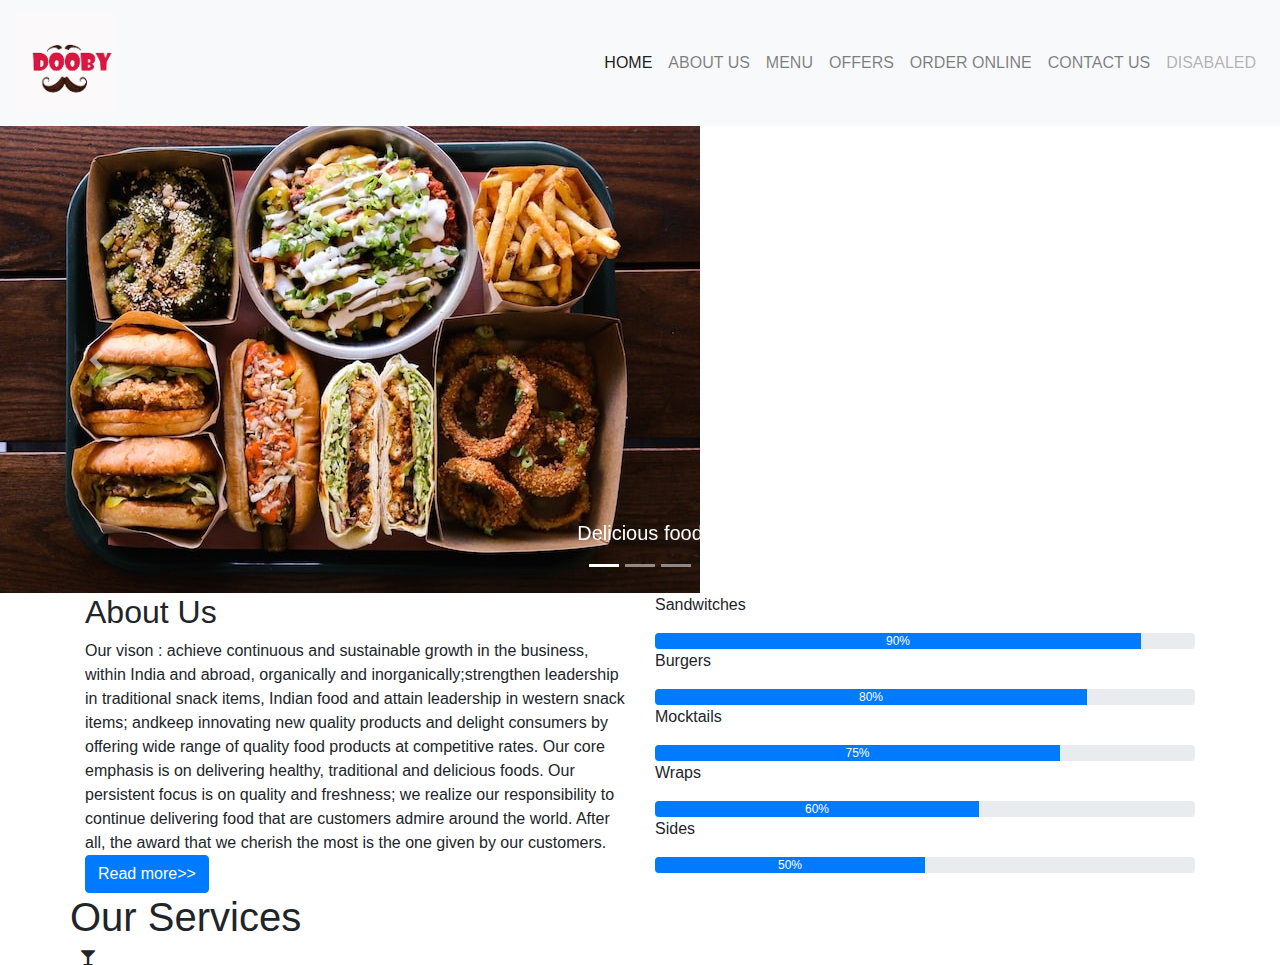
==== new.html @ ed92c318 "Initial commit" ====
<html>
<head> 
<title>Restaurent Website</title>
<link rel="stylesheet" href="style1.css">
<link rel="stylesheet" href="https://stackpath.bootstrapcdn.com/bootstrap/4.4.1/css/bootstrap.min.css">
<link rel="stylesheet" href="https://stackpath.bootstrapcdn.com/font-awesome/4.7.0/css/font-awesome.min.css">
 <script src="https://code.jquery.com/jquery-3.4.1.slim.min.js"></script>
 <script src="https://cdn.jsdelivr.net/npm/popper.js@1.16.0/dist/umd/popper.min.js"></script>
 <script src="https://stackpath.bootstrapcdn.com/bootstrap/4.4.1/js/bootstrap.min.js" ></script> 


</head>
<body>
	<!--navigation bar----->
	<section id="nav-bar">
<nav class="navbar navbar-expand-lg navbar-light bg-light">
  <a class="navbar-brand" href="#"><img src="images/company2.png" height="100px" padding-left="70px"></a>
  <button class="navbar-toggler" type="button" data-toggle="collapse" data-target="#navbarNav" aria-controls="navbarNav" aria-expanded="false" aria-label="Toggle navigation">
    <span class="navbar-toggler-icon"></span>
  </button>
  <div class="collapse navbar-collapse" id="navbarNav">
    <ul class="navbar-nav ml-auto">
      <li class="nav-item active">
        <a class="nav-link" href="#"> HOME <span class="sr-only">(current)</span></a>
      </li>
      <li class="nav-item">
        <a class="nav-link" href="#">ABOUT US</a>
      </li>
      <li class="nav-item">
        <a class="nav-link" href="#">MENU</a>
      </li>
      <li class="nav-item">
        <a class="nav-link" href="#">OFFERS</a>
      </li>
      <li class="nav-item">
        <a class="nav-link" href="#">ORDER ONLINE</a>
      </li>
      <li class="nav-item">
        <a class="nav-link" href="#">CONTACT US</a>
      </li>
      <li class="nav-item">
        <a class="nav-link disabled" href="#" tabindex="-1" aria-disabled="true">DISABALED</a>
      </li>
    </ul>
  </div>
</nav>
</section>
<!---------------slider ----->


<div id="slider">
<div id="headerSlider" class="carousel slide" data-ride="carousel">
  <ol class="carousel-indicators">
    <li data-target="#headerSlider" data-slide-to="0" class="active"></li>
    <li data-target="#headerSlider" data-slide-to="1"></li>
    <li data-target="#headerSlider" data-slide-to="2"></li>
  </ol>
  <div class="carousel-inner">
    <div class="carousel-item active">
      <img  class="d-block images-fluid" src="images/banner1.jpg" >
      <div class="carousel-caption">
      	<h5>Delicious food</h5>
    </div>
</div>
    <div class="carousel-item">
      <img class="d-block images-fluid" src="images/banner2.jpg" width="100%">
      <div class="carousel-caption">
      	<h5>Best Sandwiches</h5>
    </div>
    </div>
    <div class="carousel-item">
      <img  class="d-block images-fluid" src="images/banner3.jpg" width="100%">
      <div class="carousel-caption">
      	<h5>All types Of Mocktails</h5>
    </div>
    </div>
  </div>
  <a class="carousel-control-prev" href="#headerSlider" role="button" data-slide="prev">
    <span class="carousel-control-prev-icon" aria-hidden="true"></span>
    <span class="sr-only">Previous</span>
  </a>
  <a class="carousel-control-next" href="#headerSlider" role="button" data-slide="next">
    <span class="carousel-control-next-icon" aria-hidden="true"></span>
    <span class="sr-only">Next</span>
  </a>
</div>
</div>

<!--------About-->
<section id="about"></section>
<div class="container">
	<div class="row">
		<div class="col-md-6">
		<h2>About Us</h2>
        <div class="about-content">
        	Our vison :
        	achieve continuous and sustainable growth in the business, within India and abroad, organically and inorganically;strengthen leadership in traditional snack items, Indian food and attain leadership in western snack items; andkeep innovating new quality products and delight consumers by offering wide range of quality food products at competitive rates.
        	Our core emphasis is on delivering healthy, traditional and delicious foods. Our persistent focus is on quality and freshness; we realize our responsibility to continue delivering food that are customers admire around the world. After all, the award that we cherish the most is the one given by our customers.
        </div>
        <button type="button" class="btn btn-primary"> Read more>>
        	</button>
        </div>
        <div class="col-md-6 skills-bar">
        	<p>Sandwitches</p>
        	<div class="progress">
        	<div class="progress-bar" style="width: 90%;">90%</div>
</div>
        	<p>Burgers</p>
        	<div class="progress">
        	<div class="progress-bar" style="width: 80%;">80%</div>
</div>
        	<p>Mocktails</p>
        	<div class="progress">
        	<div class="progress-bar" style="width: 75%;">75%</div>
</div>
        	<p>Wraps</p>
        	<div class="progress">
        	<div class="progress-bar" style="width: 60%;">60%</div>
</div>
        	<p>Sides</p>
        	<div class="progress">
        	<div class="progress-bar" style="width: 50%;">50%</div>
</div>
</div>
<section id="services">
	<div class="conatiner">
	<h1>Our Services</h1>
	<div class="row services">
		<div class="col-md-3 text-center">
		<div class="icon">
			<i class="fa fa-glass" aria-hidden="true"></i>
</div>



</body>
</html>
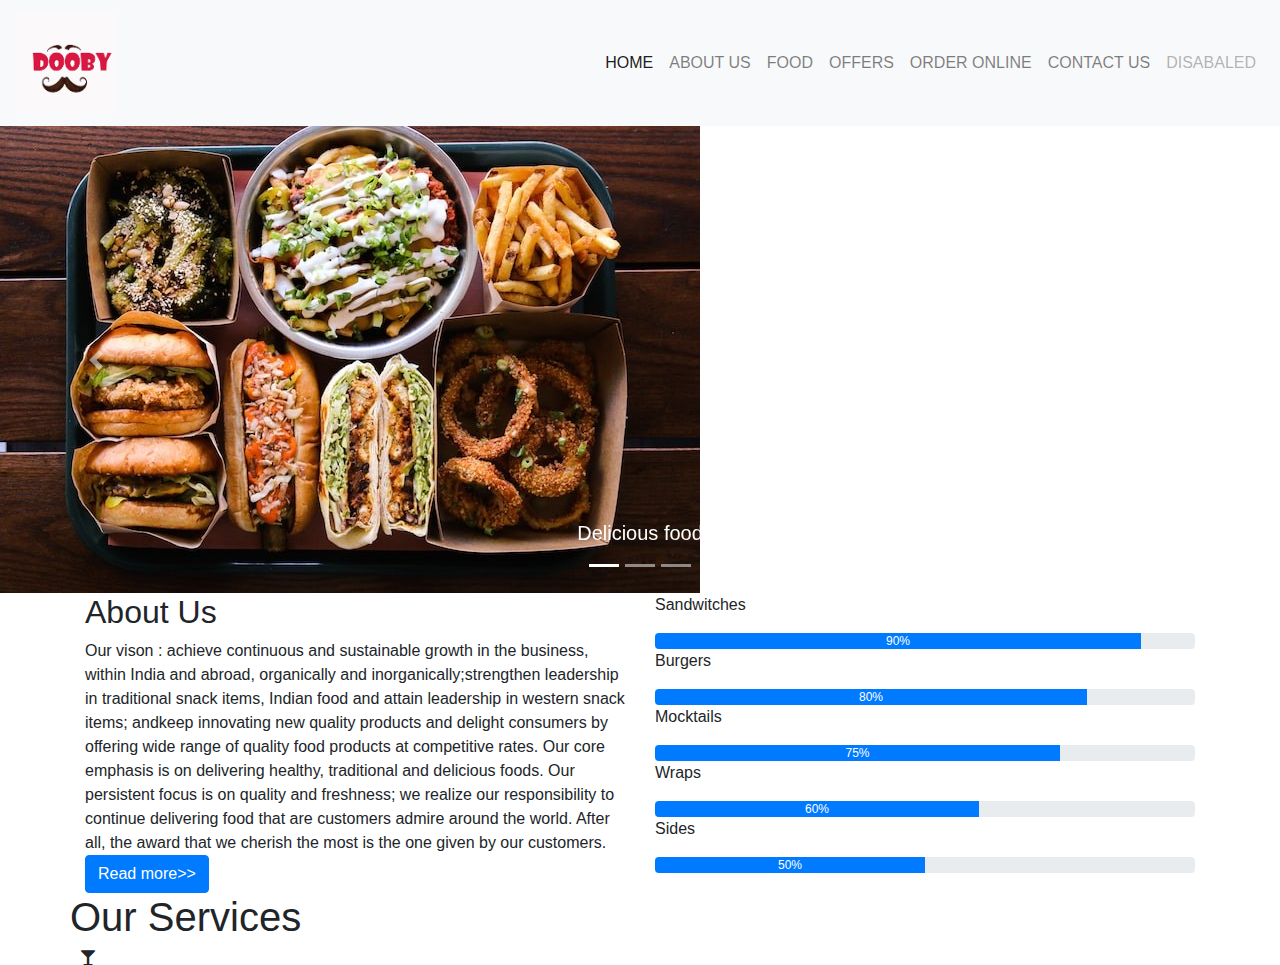
==== commit 362e87c9: "changed menu list" ====
--- a/new.html
+++ b/new.html
@@ -27,7 +27,7 @@
         <a class="nav-link" href="#">ABOUT US</a>
       </li>
       <li class="nav-item">
-        <a class="nav-link" href="#">MENU</a>
+        <a class="nav-link" href="#">FOOD </a>
       </li>
       <li class="nav-item">
         <a class="nav-link" href="#">OFFERS</a>
